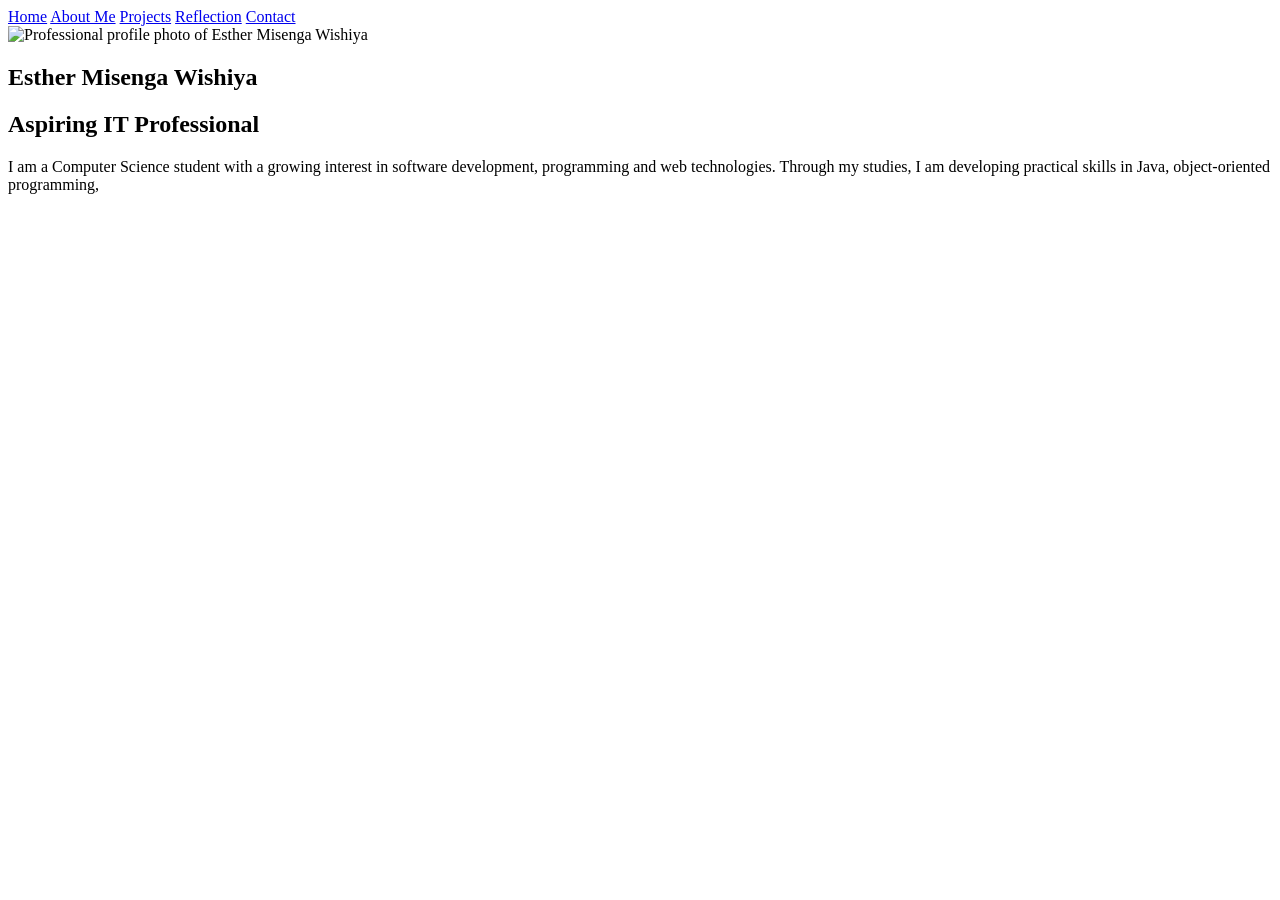
==== index.html @ c24f5c1d "Create initial index.html for portfolio Initial creation of the portfolio webpage with navigation an" ====
<!DOCTYPE html>
<html lang="en">
<head>
    <meta charset="UTF-8">
    <meta name="viewport" content="width=device-width, initial-scale=1.0">

    <title>My Portfolio</title>
    <link rel="stylesheet" href="style.css">
</head>

<body>

    <nav>
    <a href="index.html">Home</a>
    <a href="about.html">About Me</a>
    <a href="projects.html">Projects</a>
    <a href="reflection.html">Reflection</a>
    <a href="contact.html">Contact</a>
</nav>

<main>

    <section class="hero">

        <img src="images/Esther.WEBP"
     alt="Professional profile photo of Esther Misenga Wishiya">

        <h1>Esther Misenga Wishiya</h1>

        <h2>Aspiring IT Professional</h2>

        <p>
            I am a Computer Science student with a growing
            interest in software development, programming and web
            technologies. Through my studies, I am developing
            practical skills in Java, object-oriented programming,
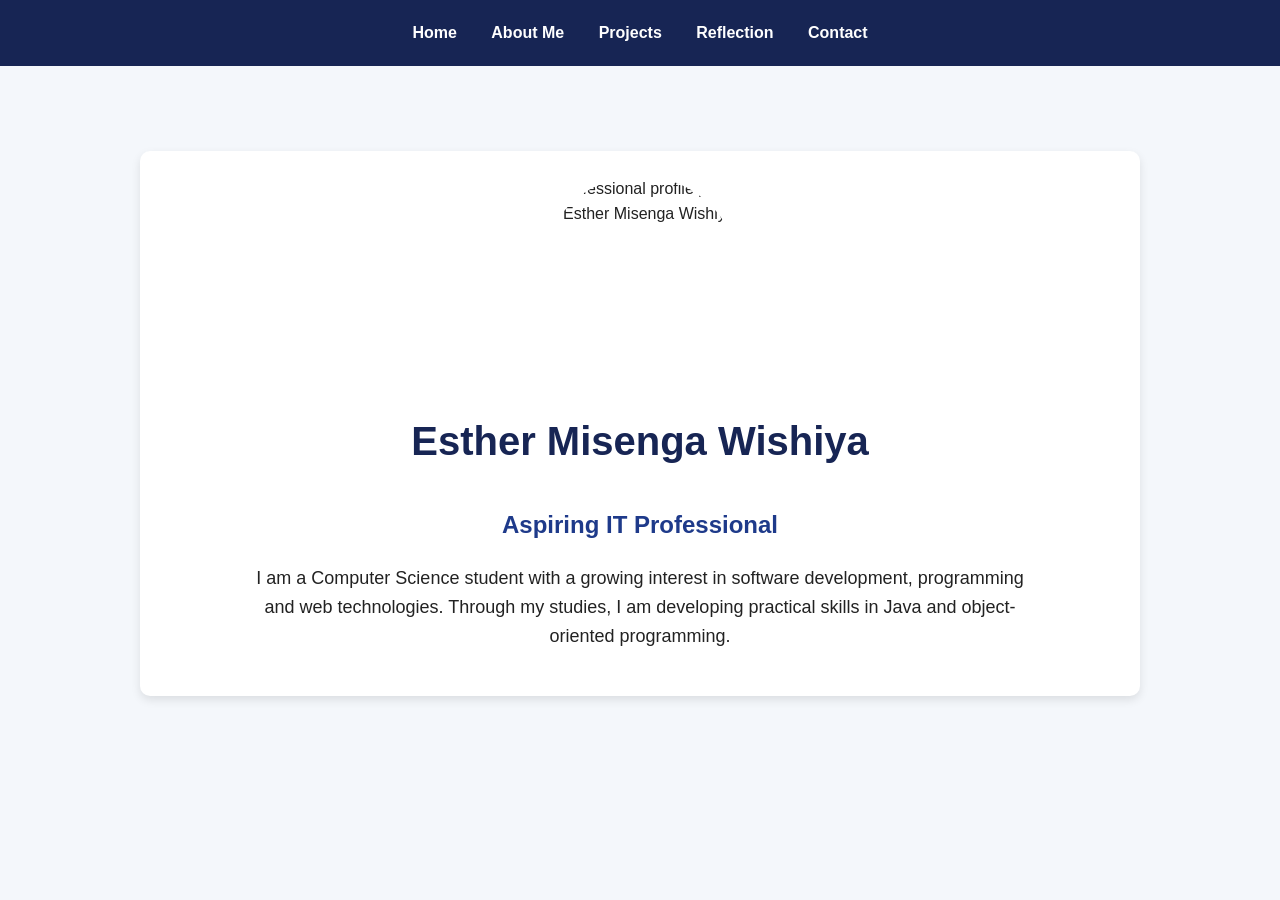
==== commit 783ef023: "Fix formatting in index.html" ====
--- a/index.html
+++ b/index.html
@@ -33,4 +33,4 @@
             I am a Computer Science student with a growing
             interest in software development, programming and web
             technologies. Through my studies, I am developing
-            practical skills in Java, object-oriented programming,
+            practical skills in Java and object-oriented programming.
--- a/style.css
+++ b/style.css
@@ -0,0 +1,205 @@
+/* General page styling */
+
+body {
+    font-family: Arial, sans-serif;
+    margin: 0;
+    background-color: #f4f7fb;
+    color: #222;
+    line-height: 1.6;
+}
+
+
+/* Navigation bar */
+
+nav {
+    background-color: #172554;
+    padding: 20px;
+    text-align: center;
+}
+
+nav a {
+    color: white;
+    text-decoration: none;
+    margin: 0 15px;
+    font-weight: bold;
+}
+
+nav a:hover {
+    color: #93c5fd;
+}
+
+
+/* Main content */
+
+main {
+    max-width: 1000px;
+    margin: 40px auto;
+    padding: 20px;
+}
+
+
+/* Headings */
+
+h1 {
+    color: #172554;
+    font-size: 40px;
+}
+
+h2 {
+    color: #1e3a8a;
+}
+
+
+/* Paragraphs */
+
+p {
+    font-size: 18px;
+}
+
+
+/* Project sections */
+
+section {
+    background-color: white;
+    padding: 25px;
+    margin: 25px 0;
+    border-radius: 10px;
+    box-shadow: 0 4px 10px rgba(0, 0, 0, 0.1);
+}
+
+
+/* Links */
+
+a {
+    color: #1d4ed8;
+}
+
+a:hover {
+    text-decoration: underline;
+}
+
+
+/* Mobile devices */
+
+@media (max-width: 600px) {
+
+    nav a {
+        display: block;
+        margin: 10px;
+    }
+
+    main {
+        margin: 20px;
+    }
+
+    h1 {
+        font-size: 30px;
+    }
+
+}
+/* Profile picture */
+
+.hero img {
+    width: 200px;
+    height: 200px;
+    object-fit: cover;
+    border-radius: 50%;
+}
+
+.project-card img {
+    width: 100%;
+    max-width: 900px;
+    height: auto;
+    border-radius: 8px;
+    display: block;
+    margin: 20px auto;
+}
+    
+
+/* Home page */
+
+.hero {
+    text-align: center;
+}
+
+.hero img {
+    display: block;
+    margin: 0 auto 20px;
+}
+
+.hero p {
+    max-width: 800px;
+    margin: 20px auto;
+}
+
+.button {
+    display: inline-block;
+    background-color: #172554;
+    color: white;
+    padding: 12px 25px;
+    border-radius: 6px;
+    text-decoration: none;
+    font-weight: bold;
+}
+
+.button:hover {
+    background-color: #1e3a8a;
+}
+/* Project cards */
+
+.project-card {
+    background-color: white;
+    padding: 30px;
+    margin: 30px 0;
+    border-radius: 12px;
+    box-shadow: 0 4px 12px rgba(0, 0, 0, 0.1);
+    border-left: 5px solid #172554;
+}
+
+.project-card h2 {
+    margin-top: 0;
+}
+
+.project-card h3 {
+    color: #1e3a8a;
+}
+
+.project-card li {
+    margin-bottom: 8px;
+}/* Contact links */
+.contact-links {
+    display: flex;
+    justify-content: center;
+    gap: 30px;
+    margin-top: 30px;
+    flex-wrap: wrap;
+}
+
+.contact-item {
+    display: flex;
+    flex-direction: column;
+    align-items: center;
+    justify-content: center;
+    width: 150px;
+    padding: 20px;
+    background-color: #f4f7fb;
+    border-radius: 10px;
+    text-decoration: none;
+    color: #172554;
+    font-weight: bold;
+    transition: 0.3s;
+}
+
+.contact-item i {
+    font-size: 45px;
+    margin-bottom: 10px;
+}
+
+.contact-item:hover {
+    transform: translateY(-5px);
+    background-color: #e0e7ff;
+}
+
+.contact-item span {
+    font-size: 16px;
+}
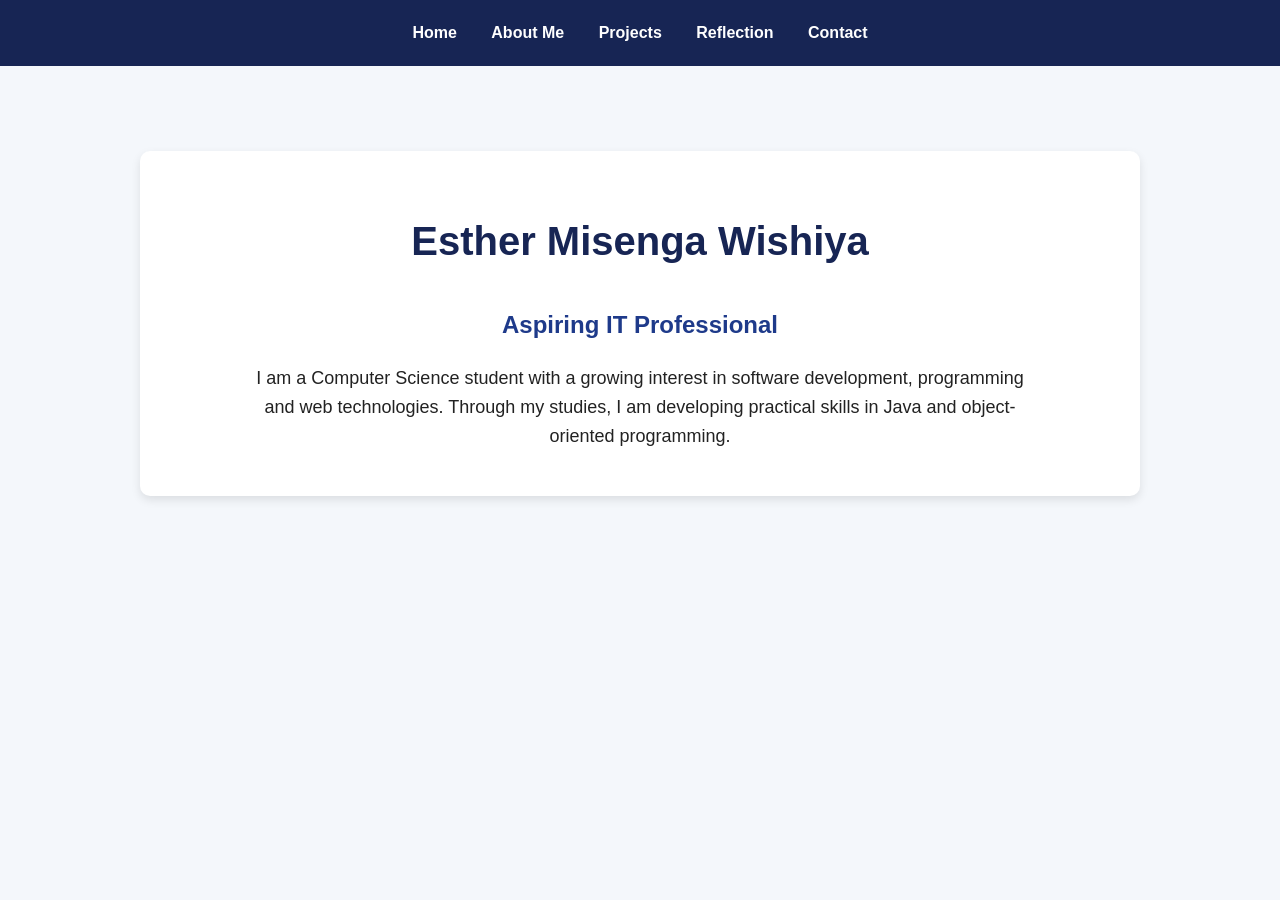
==== commit e825b84f: "Fix image source path in index.html Corrected the image source path for the profile photo." ====
--- a/index.html
+++ b/index.html
@@ -22,8 +22,8 @@
 
     <section class="hero">
 
-        <img src="images/Esther.WEBP"
-     alt="Professional profile photo of Esther Misenga Wishiya">
+        <src="MyPortfolio/images/Esther.WEBP"
+            alt="Professional profile photo of Esther Misenga Wishiya">
 
         <h1>Esther Misenga Wishiya</h1>
 
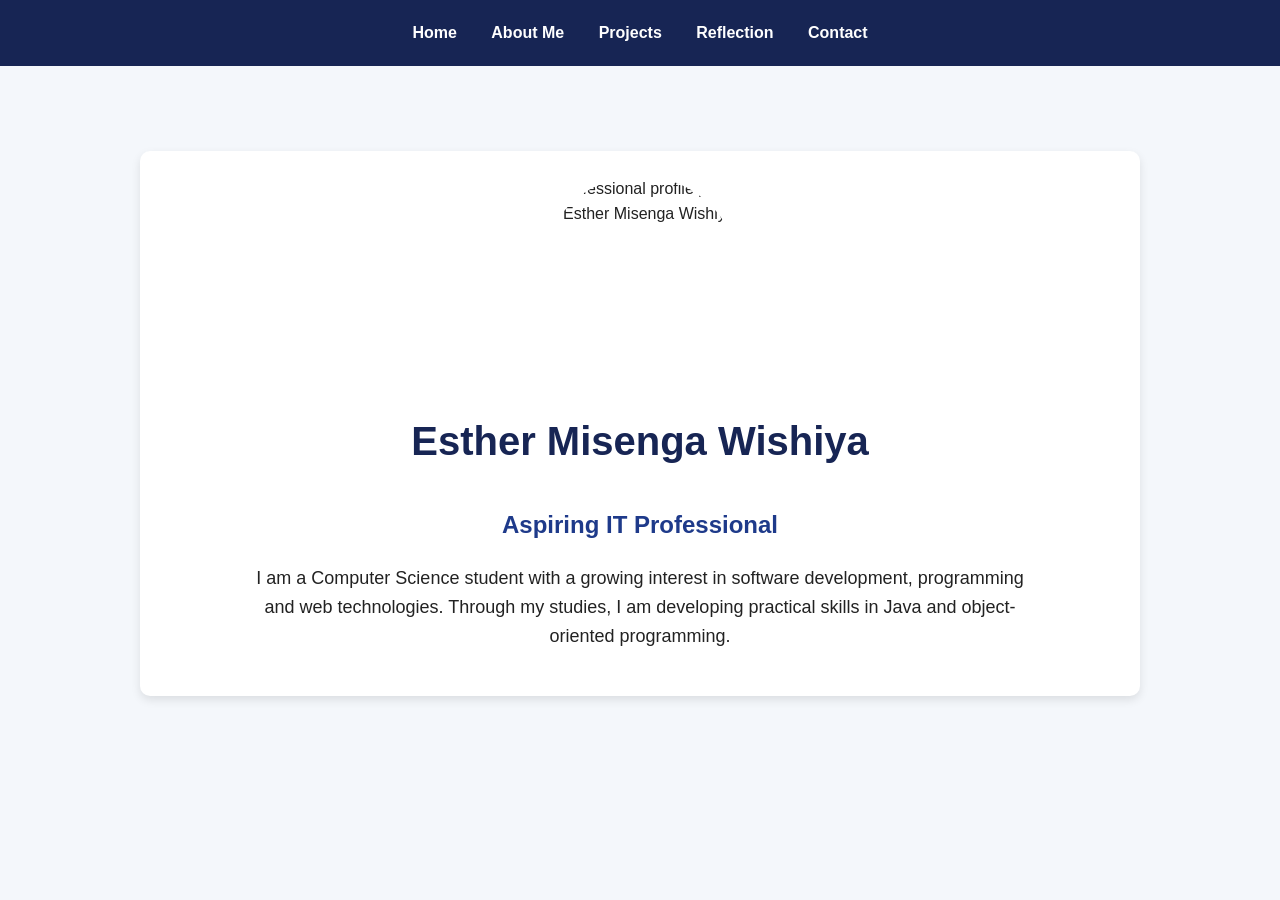
==== commit 756fe71f: "Fix image tag syntax in index.html" ====
--- a/index.html
+++ b/index.html
@@ -21,8 +21,7 @@
 <main>
 
     <section class="hero">
-
-        <src="MyPortfolio/images/Esther.WEBP"
+<img src="MyPortfolio/images/Esther.WEBP"        
             alt="Professional profile photo of Esther Misenga Wishiya">
 
         <h1>Esther Misenga Wishiya</h1>
